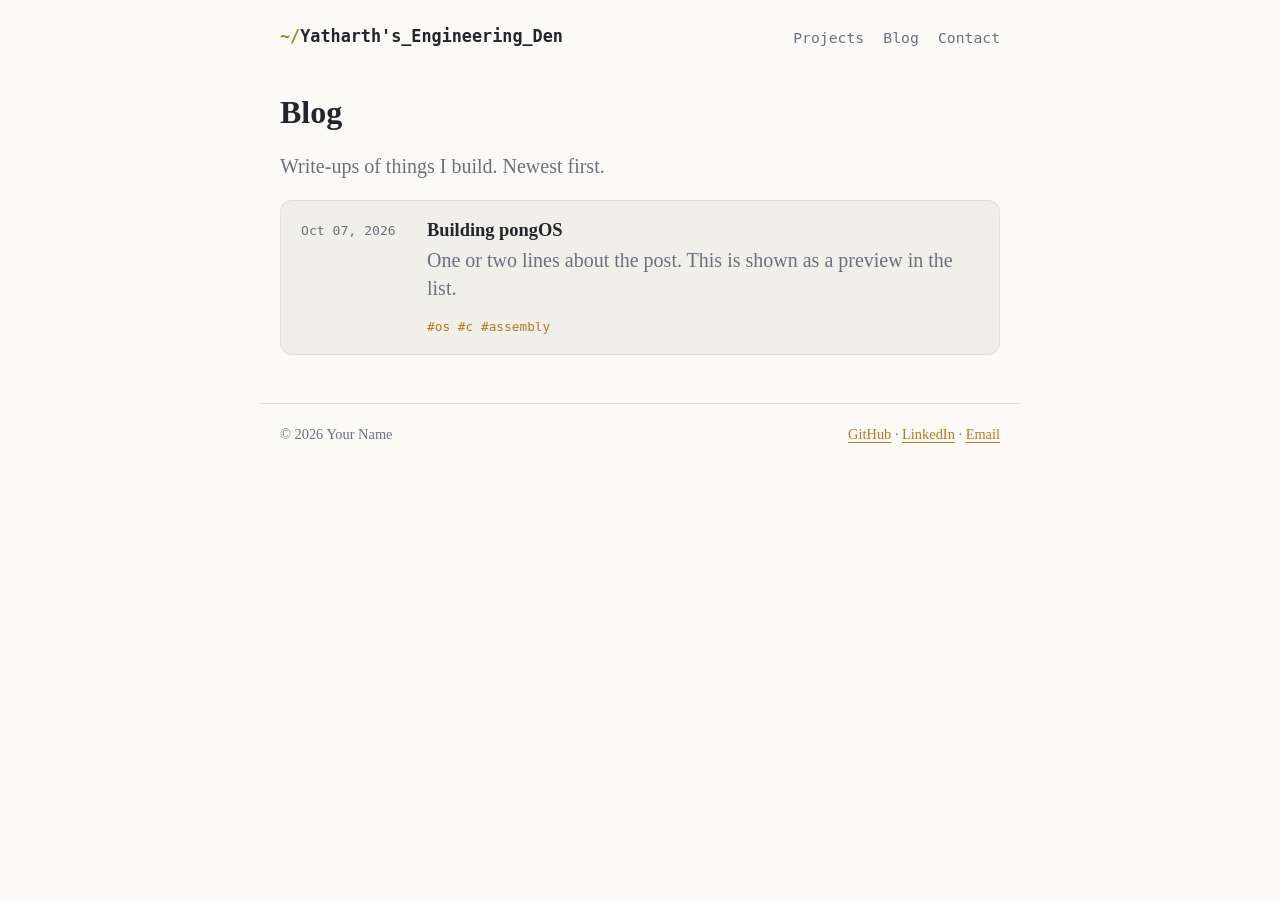
==== blog.html @ f1cefecb "first commit" ====
<!DOCTYPE html>
<html lang="en"><head><meta charset="utf-8">
<meta name="viewport" content="width=device-width, initial-scale=1">
<title>Blog | Yatharth Vishwa</title>
<meta name="description" content="">
<meta name="theme-color" content="#16181d">
<link rel="stylesheet" href="style.css"></head><body>
<header class="top"><a class="brand" href="index.html"><span class="prompt">~/</span>Yatharth's_Engineering_Den</a><nav><a href="projects.html">Projects</a><a href="blog.html">Blog</a><a href="contact.html">Contact</a></nav></header>
<main>

<h1>Blog</h1>
<p class="muted">Write-ups of things I build. Newest first.</p>
<div class="posts"><a class="post" href="posts/pongos.html">
<time datetime="2026-10-07">Oct 07, 2026</time>
<div><h3>Building pongOS</h3><p>One or two lines about the post. This is shown as a preview in the list.</p><span class="tags">#os #c #assembly</span></div>
</a></div>
<!-- Copy one <a class="post"> block per new post -->

</main>
<footer>
<span>&copy; 2026 Your Name</span>
<span><a href="https://github.com/your-username">GitHub</a> &middot; <a href="https://www.linkedin.com/in/your-profile">LinkedIn</a> &middot; <a href="mailto:you@example.com">Email</a></span>
</footer>
</body></html>
---- style.css ----
:root{--bg:#16181d;--panel:#1e2128;--text:#d9dce2;--muted:#8b91a0;--accent:#c829f0;--line:#2b2f38;--mono:ui-monospace,SFMono-Regular,Menlo,Consolas,monospace}
@media(prefers-color-scheme:light){:root{--bg:#fbfaf7;--panel:#f1efe9;--text:#22252b;--muted:#6b7080;--accent:#b7791f;--line:#e2dfd6}}
*{box-sizing:border-box}
html{scroll-behavior:smooth}
body{margin:0;background:var(--bg);color:var(--text);font:20px/1.4 "Times New Roman", Times, serif;}
main,.top,footer{max-width:760px;margin:0 auto;padding:0 1.25rem}
.top{display:flex;justify-content:space-between;align-items:center;flex-wrap:wrap;gap:.5rem;padding-top:1.4rem;padding-bottom:1.4rem}
.brand{font:700 1.05rem var(--mono);color:var(--text);text-decoration:none}
.prompt{color:var(--accent)}
nav a{font:.92rem var(--mono);color:var(--muted);text-decoration:none;margin-left:1.2rem;padding-bottom:2px}
nav a:hover{color:var(--text);border-bottom:2px solid var(--accent)}
a{color:var(--accent);text-underline-offset:3px}
h1,h2,h3{line-height:1.25}
h1{font-size:2rem;margin:1.2rem 0 .4rem}
h2{font:700 1.05rem var(--mono);text-transform:uppercase;letter-spacing:.06em;color:var(--muted);margin:2.4rem 0 .8rem}
h2::before{content:"//";color:var(--accent)}
h3{margin:.1rem 0 .3rem;font-size:1.15rem}
img,video{max-width:100%;height:auto;border-radius:10px}
.hero{display:flex;gap:1.5rem;align-items:center;margin:1rem 0 1.5rem}
.hero h1{margin:0;font-size:2.4rem}
.avatar{width:110px;height:110px;border-radius:50%;border:3px solid var(--accent);flex:none}
.eyebrow{font:.9rem var(--mono);color:var(--accent);margin:0}
.lead{color:var(--muted);margin:.4rem 0 0}
.muted,.meta{color:var(--muted)}
.meta{font-size:.92rem}
.chips{list-style:none;padding:0;display:flex;flex-wrap:wrap;gap:.5rem}
.chips li{font:.85rem var(--mono);border:1px solid var(--line);background:var(--panel);padding:.2rem .7rem;border-radius:999px}
.card,.post{display:block;background:var(--panel);border:1px solid var(--line);border-radius:12px;padding:1rem 1.25rem;margin:.9rem 0;color:var(--text);text-decoration:none;transition:border-color .15s,transform .15s}
.card:hover,.post:hover{border-color:var(--accent);transform:translateY(-2px)}
.card p,.post p{margin:.2rem 0 .5rem;color:var(--muted)}
.tags{font:.8rem var(--mono);color:var(--accent)}
.post{display:grid;grid-template-columns:110px 1fr;gap:1rem}
.post time{font:.82rem var(--mono);color:var(--muted);padding-top:.35rem}
@media(max-width:560px){.post{grid-template-columns:1fr;gap:0}.hero{flex-direction:column;align-items:flex-start}}
.contact{list-style:none;padding:0}
.contact li{padding:.5rem 0;border-bottom:1px solid var(--line)}
.contact strong{display:inline-block;width:100px;font-family:var(--mono);font-size:.9rem;color:var(--muted)}
.back{font:.9rem var(--mono);text-decoration:none}
article h2{text-transform:none;font:700 1.4rem system-ui,sans-serif;color:var(--text);letter-spacing:0}
article h2::before{content:""}
pre{background:var(--panel);border:1px solid var(--line);border-left:3px solid var(--accent);padding:1rem;overflow-x:auto;border-radius:8px}
code{font-family:var(--mono);font-size:.9rem}
.video{position:relative;padding-bottom:56.25%;height:0;margin:1rem 0}
.video iframe{position:absolute;inset:0;width:100%;height:100%;border:0;border-radius:10px}
footer{display:flex;justify-content:space-between;flex-wrap:wrap;gap:.5rem;color:var(--muted);font-size:.9rem;border-top:1px solid var(--line);margin-top:3rem;padding-top:1.2rem;padding-bottom:2rem}
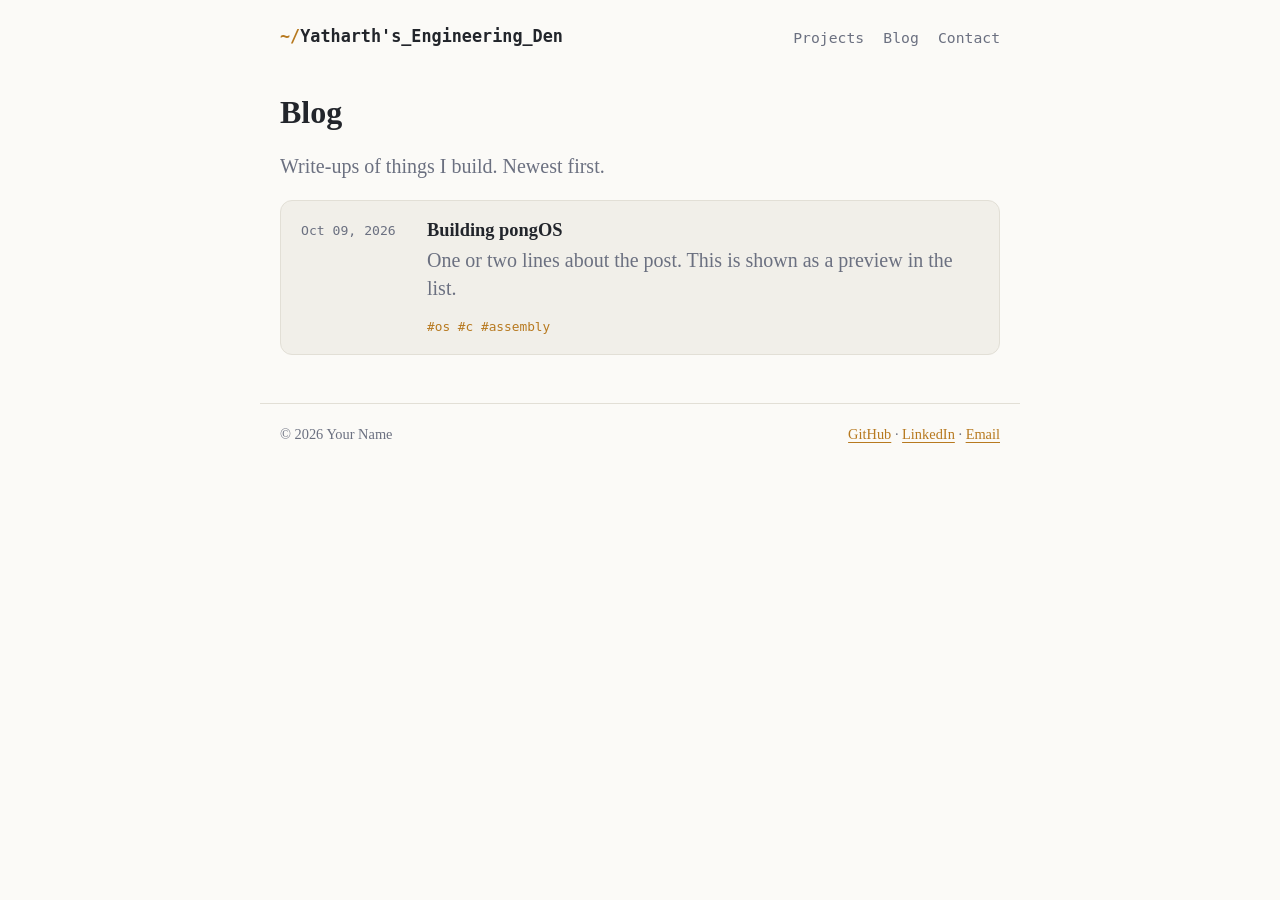
==== commit 2357316b: "added syntax highlight" ====
--- a/blog.html
+++ b/blog.html
@@ -11,7 +11,7 @@
 <h1>Blog</h1>
 <p class="muted">Write-ups of things I build. Newest first.</p>
 <div class="posts"><a class="post" href="posts/pongos.html">
-<time datetime="2026-10-07">Oct 07, 2026</time>
+<time datetime="2026-10-09">Oct 09, 2026</time>
 <div><h3>Building pongOS</h3><p>One or two lines about the post. This is shown as a preview in the list.</p><span class="tags">#os #c #assembly</span></div>
 </a></div>
 <!-- Copy one <a class="post"> block per new post -->
--- a/style.css
+++ b/style.css
@@ -1,5 +1,5 @@
-:root{--bg:#16181d;--panel:#1e2128;--text:#d9dce2;--muted:#8b91a0;--accent:#c829f0;--line:#2b2f38;--mono:ui-monospace,SFMono-Regular,Menlo,Consolas,monospace}
-@media(prefers-color-scheme:light){:root{--bg:#fbfaf7;--panel:#f1efe9;--text:#22252b;--muted:#6b7080;--accent:#b7791f;--line:#e2dfd6}}
+:root{--bg:#16181d;--panel:#1e2128;--text:#d9dce2;--muted:#8b91a0;--accent:#c829f0;--line:#2b2f38;--mono:ui-monospace,SFMono-Regular,Menlo,Consolas,monospace;--code-comment:#8b91a0;--code-keyword:#c792ea;--code-number:#f78c6c;--code-name:#82aaff;--code-string:#c3e88d}
+@media(prefers-color-scheme:light){:root{--bg:#fbfaf7;--panel:#f1efe9;--text:#22252b;--muted:#6b7080;--accent:#b7791f;--line:#e2dfd6;--code-comment:#626b7a;--code-keyword:#7c3aed;--code-number:#b54708;--code-name:#1d4ed8;--code-string:#287a3b}}
 *{box-sizing:border-box}
 html{scroll-behavior:smooth}
 body{margin:0;background:var(--bg);color:var(--text);font:20px/1.4 "Times New Roman", Times, serif;}
@@ -40,6 +40,12 @@
 article h2::before{content:""}
 pre{background:var(--panel);border:1px solid var(--line);border-left:3px solid var(--accent);padding:1rem;overflow-x:auto;border-radius:8px}
 code{font-family:var(--mono);font-size:.9rem}
+pre code{display:block;white-space:pre;tab-size:4}
+.hljs-comment,.hljs-quote{color:var(--code-comment);font-style:italic}
+.hljs-keyword,.hljs-selector-tag{color:var(--code-keyword)}
+.hljs-number,.hljs-literal,.hljs-meta{color:var(--code-number)}
+.hljs-built_in,.hljs-title,.hljs-type{color:var(--code-name)}
+.hljs-string{color:var(--code-string)}
 .video{position:relative;padding-bottom:56.25%;height:0;margin:1rem 0}
 .video iframe{position:absolute;inset:0;width:100%;height:100%;border:0;border-radius:10px}
 footer{display:flex;justify-content:space-between;flex-wrap:wrap;gap:.5rem;color:var(--muted);font-size:.9rem;border-top:1px solid var(--line);margin-top:3rem;padding-top:1.2rem;padding-bottom:2rem}
